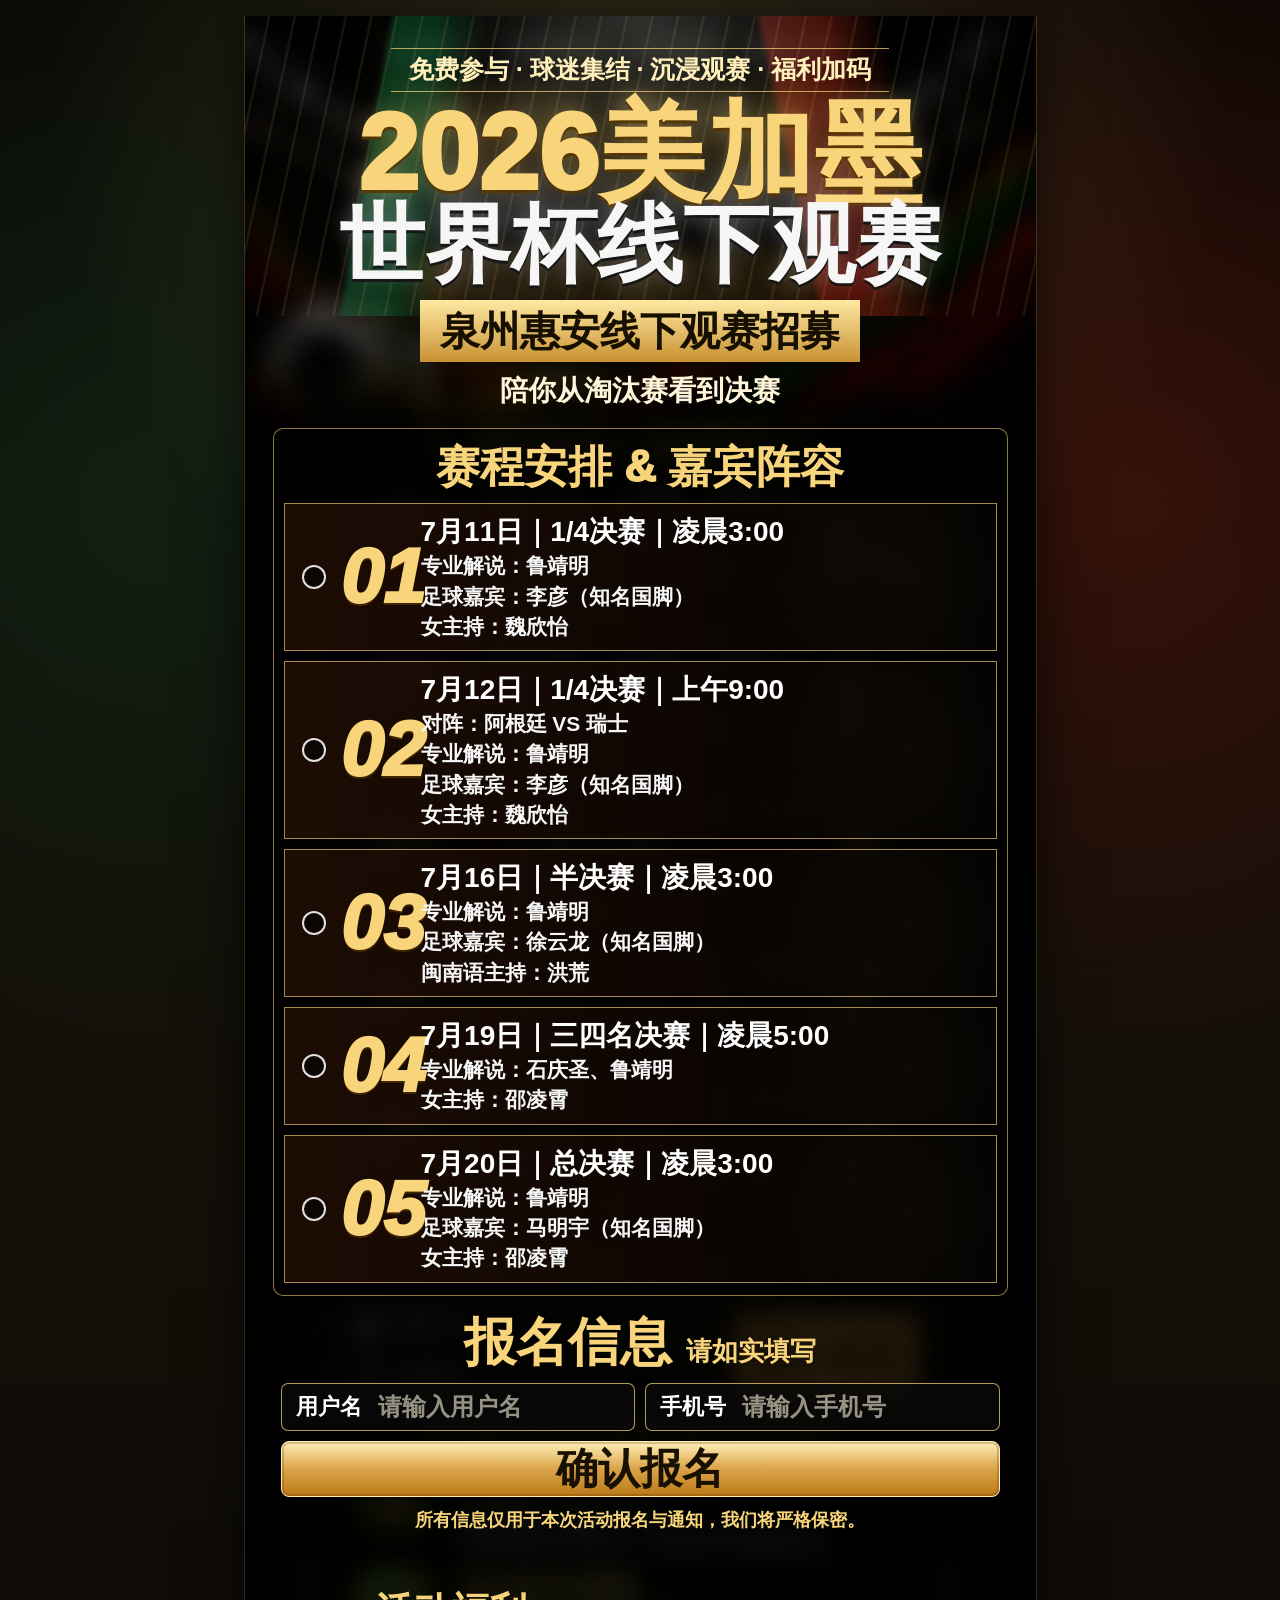
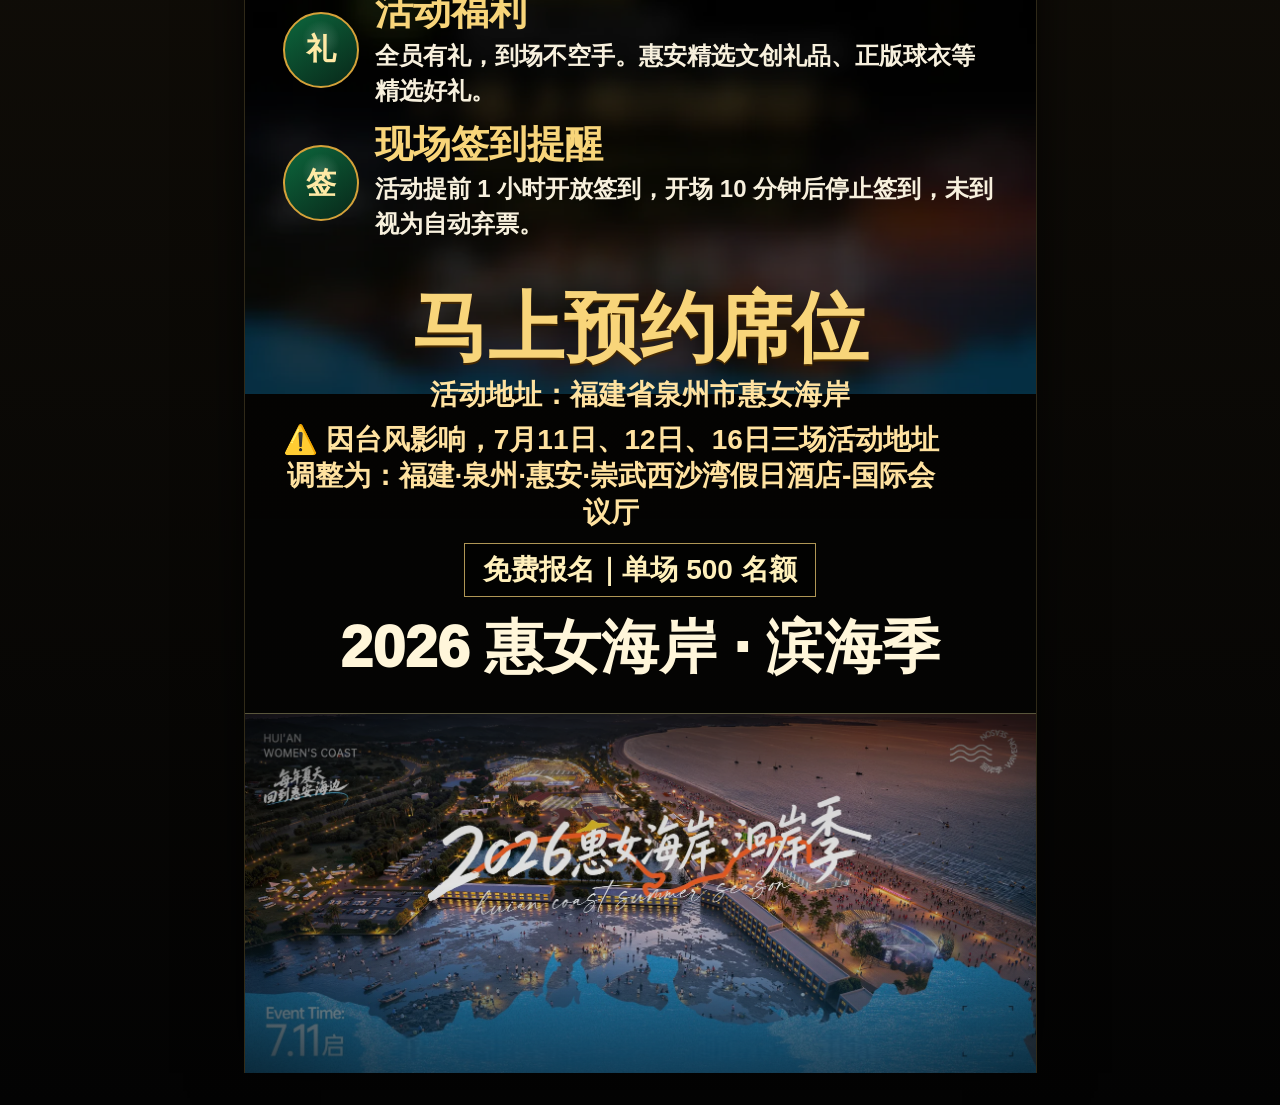
==== index.html @ ecfa78e9 "Update index.html" ====
<!doctype html>
<html lang="zh-CN">
  <head>
    <meta charset="utf-8" />
    <meta name="viewport" content="width=device-width, initial-scale=1, viewport-fit=cover" />
    <title>2026美加墨世界杯线下观赛招募</title>
    <link rel="stylesheet" href="./styles.css?v=20260707-8" />
  </head>
  <body>
    <main class="page" aria-label="2026美加墨世界杯线下观赛招募">
      <section class="poster" aria-label="活动报名页面">
        <header class="hero">
          <p class="eyebrow">免费参与 · 球迷集结 · 沉浸观赛 · 福利加码</p>
          <h1>
            <span>2026美加墨</span>
            <strong>世界杯线下观赛</strong>
          </h1>
          <p class="ribbon">泉州惠安线下观赛招募</p>
          <p class="hero-subtitle">陪你从淘汰赛看到决赛</p>
        </header>

        <form class="signup-form" id="signupForm" novalidate>
          <section class="schedule-section" aria-labelledby="scheduleTitle">
            <h2 id="scheduleTitle">赛程安排 & 嘉宾阵容</h2>
            <fieldset class="session-picker" aria-label="选择报名场次">
              <legend class="sr-only">选择报名场次，可多选</legend>

              <label class="session-choice">
                <input type="checkbox" name="sessions" value="01｜7月11日｜1/4决赛｜凌晨3:00" />
                <span class="choice-dot" aria-hidden="true"></span>
                <span class="session-no">01</span>
                <span class="session-info">
                  <span class="session-title">7月11日｜1/4决赛｜凌晨3:00</span>
                  <span>专业解说：鲁靖明</span>
                  <span>足球嘉宾：李彦（知名国脚）</span>
                  <span>女主持：魏欣怡</span>
                </span>
              </label>

              <label class="session-choice">
                <input type="checkbox" name="sessions" value="02｜7月12日｜1/4决赛｜上午9:00" />
                <span class="choice-dot" aria-hidden="true"></span>
                <span class="session-no">02</span>
                <span class="session-info">
                  <span class="session-title">7月12日｜1/4决赛｜上午9:00</span>
                  <span>对阵：阿根廷 VS 瑞士</span>
                  <span>专业解说：鲁靖明</span>
                  <span>足球嘉宾：李彦（知名国脚）</span>
                  <span>女主持：魏欣怡</span>
                </span>
              </label>

              <label class="session-choice">
                <input type="checkbox" name="sessions" value="03｜7月16日｜半决赛｜凌晨3:00" />
                <span class="choice-dot" aria-hidden="true"></span>
                <span class="session-no">03</span>
                <span class="session-info">
                  <span class="session-title">7月16日｜半决赛｜凌晨3:00</span>
                  <span>专业解说：鲁靖明</span>
                  <span>足球嘉宾：徐云龙（知名国脚）</span>
                  <span>闽南语主持：洪荒</span>
                </span>
              </label>

              <label class="session-choice">
                <input type="checkbox" name="sessions" value="04｜7月19日｜三四名决赛｜凌晨5:00" />
                <span class="choice-dot" aria-hidden="true"></span>
                <span class="session-no">04</span>
                <span class="session-info">
                  <span class="session-title">7月19日｜三四名决赛｜凌晨5:00</span>
                  <span>专业解说：石庆圣、鲁靖明</span>
                  <span>女主持：邵凌霄</span>
                </span>
              </label>

              <label class="session-choice">
                <input type="checkbox" name="sessions" value="05｜7月20日｜总决赛｜凌晨3:00" />
                <span class="choice-dot" aria-hidden="true"></span>
                <span class="session-no">05</span>
                <span class="session-info">
                  <span class="session-title">7月20日｜总决赛｜凌晨3:00</span>
                  <span>专业解说：鲁靖明</span>
                  <span>足球嘉宾：马明宇（知名国脚）</span>
                  <span>女主持：邵凌霄</span>
                </span>
              </label>
            </fieldset>
          </section>

          <section class="signup-section" aria-labelledby="signupTitle">
            <h2 id="signupTitle">报名信息 <span>请如实填写</span></h2>
            <div class="signup-grid">
              <label class="field field-name">
                <span>用户名</span>
                <input id="username" name="username" type="text" autocomplete="name" placeholder="请输入用户名" maxlength="20" required />
              </label>

              <label class="field field-phone">
                <span>手机号</span>
                <input id="phone" name="phone" type="tel" inputmode="numeric" autocomplete="tel" placeholder="请输入手机号" maxlength="11" required />
              </label>

              <button class="submit-btn" id="submitBtn" type="submit">确认报名</button>
            </div>
            <p class="privacy-note">所有信息仅用于本次活动报名与通知，我们将严格保密。</p>
            <p class="form-message" id="formMessage" aria-live="polite"></p>
          </section>
        </form>

        <section class="success-panel" id="successPanel" hidden>
          <h2>报名成功</h2>
          <p id="successText"></p>
          <button id="resetBtn" type="button">继续报名</button>
        </section>

        <section class="benefits-section" aria-label="活动福利">
          <article>
            <span class="benefit-icon" aria-hidden="true">礼</span>
            <div>
              <h2>活动福利</h2>
              <p>全员有礼，到场不空手。惠安精选文创礼品、正版球衣等精选好礼。</p>
            </div>
          </article>
          <article>
            <span class="benefit-icon" aria-hidden="true">签</span>
            <div>
              <h2>现场签到提醒</h2>
              <p>活动提前 1 小时开放签到，开场 10 分钟后停止签到，未到视为自动弃票。</p>
            </div>
          </article>
        </section>

        <footer class="event-footer">
          <h2>马上预约席位</h2>
          <p>活动地址：福建省泉州市惠女海岸</p>
          <p class="venue-notice">⚠️ 因台风影响，7月11日、12日、16日三场活动地址调整为：福建·泉州·惠安·崇武西沙湾假日酒店-国际会议厅</p>
          <p class="quota">免费报名｜单场 500 名额</p>
          <p class="season">2026 惠女海岸 · 滨海季</p>
        </footer>

        <figure class="coast-kv" aria-label="惠女海岸活动主视觉">
          <img src="./assets/event-main-kv.webp?v=20260707-8" alt="2026 惠女海岸滨海季主视觉" loading="lazy" />
        </figure>
      </section>
    </main>

    <script src="./config.js?v=20260707-4"></script>
    <script src="./app.js?v=20260703-7"></script>
  </body>
</html>
---- styles.css ----
:root {
  --gold: #f8d57a;
  --gold-soft: #fff0bb;
  --gold-deep: #9b6718;
  --red: #e64125;
  --green: #4ac268;
  --ink: #fffaf0;
  --muted: #d6c5a0;
  --line: rgba(248, 213, 122, 0.58);
  --panel: rgba(7, 7, 7, 0.78);
  --error: #ffdf78;
}

* {
  box-sizing: border-box;
}

html,
body {
  min-height: 100%;
}

body {
  margin: 0;
  font-family: "PingFang SC", "Microsoft YaHei", Arial, sans-serif;
  color: var(--ink);
  background:
    radial-gradient(circle at 50% 4%, rgba(255, 224, 137, 0.18), transparent 22%),
    radial-gradient(circle at 12% 18%, rgba(30, 117, 70, 0.2), transparent 24%),
    radial-gradient(circle at 88% 18%, rgba(202, 40, 24, 0.22), transparent 24%),
    linear-gradient(180deg, #090703 0%, #141009 42%, #030303 100%);
}

button,
input {
  font: inherit;
}

.page {
  min-height: 100vh;
  min-height: 100svh;
  display: grid;
  place-items: start center;
  padding:
    max(16px, calc(env(safe-area-inset-top, 0px) + 8px))
    0
    max(32px, calc(env(safe-area-inset-bottom, 0px) + 24px));
}

.poster {
  position: relative;
  width: min(100vw, 793px);
  overflow: hidden;
  padding: 18px 18px 28px;
  border-inline: 1px solid rgba(248, 213, 122, 0.18);
  background:
    linear-gradient(180deg, rgba(0, 0, 0, 0.42) 0%, rgba(0, 0, 0, 0.68) 48%, rgba(0, 0, 0, 0.38) 100%),
    image-set(url("./assets/visual-backdrop.webp?v=20260707-7") type("image/webp")) top center / 100% auto no-repeat,
    linear-gradient(145deg, rgba(255, 215, 115, 0.13), transparent 28%),
    linear-gradient(215deg, rgba(203, 24, 17, 0.18), transparent 26%),
    linear-gradient(180deg, rgba(5, 5, 5, 0.96), rgba(9, 8, 5, 0.98));
  box-shadow: 0 0 50px rgba(0, 0, 0, 0.65);
}

.poster::before,
.poster::after {
  content: "";
  position: absolute;
  pointer-events: none;
}

.poster::before {
  inset: 0 0 auto;
  height: 300px;
  background:
    radial-gradient(ellipse at 50% 0%, rgba(255, 255, 255, 0.22), transparent 35%),
    repeating-linear-gradient(102deg, transparent 0 22px, rgba(255, 227, 150, 0.1) 23px 25px),
    linear-gradient(100deg, transparent 0 17%, rgba(11, 163, 81, 0.34) 18% 23%, transparent 29% 100%),
    linear-gradient(78deg, transparent 0 67%, rgba(217, 43, 24, 0.38) 68% 75%, transparent 82% 100%);
  opacity: 0.8;
}

.poster::after {
  left: -12%;
  right: -12%;
  bottom: -42px;
  height: 230px;
  background:
    radial-gradient(ellipse at 50% 100%, rgba(37, 124, 178, 0.42), transparent 52%),
    linear-gradient(180deg, transparent, rgba(16, 71, 104, 0.8));
}

.hero,
.signup-form,
.benefits-section,
.event-footer,
.success-panel {
  position: relative;
  z-index: 1;
}

.hero {
  min-height: 292px;
  display: grid;
  align-content: center;
  gap: 10px;
  padding: 14px 4px 18px;
  text-align: center;
}

.eyebrow {
  width: fit-content;
  max-width: 100%;
  margin: 0 auto;
  padding: 4px 18px;
  border-block: 1px solid rgba(248, 213, 122, 0.72);
  color: var(--gold-soft);
  font-size: clamp(14px, 3.8vw, 25px);
  font-weight: 700;
  line-height: 1.35;
}

.hero h1 {
  margin: 0;
  color: var(--gold);
  font-weight: 1000;
  line-height: 0.95;
  text-shadow: 0 3px 0 rgba(84, 52, 0, 0.88), 0 0 22px rgba(255, 219, 126, 0.32);
}

.hero h1 span,
.hero h1 strong {
  display: block;
}

.hero h1 span {
  font-size: clamp(45px, 14vw, 108px);
}

.hero h1 strong {
  color: #f6f6f6;
  font-size: clamp(38px, 11.5vw, 86px);
  text-shadow: 0 3px 0 rgba(20, 20, 20, 0.9), 0 0 20px rgba(255, 255, 255, 0.24);
}

.ribbon {
  width: fit-content;
  max-width: 96%;
  margin: 4px auto 0;
  padding: 8px 20px;
  color: #171000;
  background: linear-gradient(180deg, #ffe8a2, #c89232);
  font-size: clamp(18px, 5.5vw, 40px);
  font-weight: 1000;
  line-height: 1.15;
}

.hero-subtitle {
  margin: 0;
  color: #fff5da;
  font-size: clamp(15px, 4.6vw, 28px);
  font-weight: 700;
}

.schedule-section {
  padding: 14px 10px 0;
  border: 1px solid var(--line);
  border-radius: 10px;
  background: rgba(0, 0, 0, 0.52);
}

.schedule-section h2,
.signup-section h2,
.benefits-section h2,
.event-footer h2 {
  margin: 0;
  color: var(--gold);
  font-weight: 1000;
  line-height: 1.1;
  text-align: center;
}

.schedule-section h2 {
  margin-bottom: 12px;
  font-size: clamp(22px, 6vw, 44px);
}

.session-picker {
  display: grid;
  gap: 10px;
  margin: 0;
  padding: 0 0 12px;
  border: 0;
}

.session-choice {
  position: relative;
  display: grid;
  grid-template-columns: 38px 72px 1fr;
  gap: 8px;
  min-height: 118px;
  align-items: center;
  padding: 10px 10px;
  border: 1px solid rgba(248, 213, 122, 0.64);
  background:
    linear-gradient(90deg, rgba(35, 15, 5, 0.82), rgba(0, 0, 0, 0.7)),
    radial-gradient(circle at 88% 50%, rgba(248, 213, 122, 0.13), transparent 28%);
  cursor: pointer;
}

.session-choice input {
  position: absolute;
  inset: 0;
  width: 100%;
  height: 100%;
  opacity: 0;
  cursor: pointer;
  z-index: 2;
}

.choice-dot {
  width: 24px;
  aspect-ratio: 1;
  justify-self: center;
  border: 2px solid rgba(255, 255, 255, 0.88);
  border-radius: 50%;
  background: rgba(0, 0, 0, 0.52);
}

.choice-dot,
.session-no,
.session-info {
  pointer-events: none;
}

.session-choice input:checked + .choice-dot {
  border-color: #fff1bd;
  background:
    radial-gradient(circle at 50% 50%, #fff6ce 0 24%, #e1a327 27% 52%, rgba(0, 0, 0, 0.62) 56% 100%);
  box-shadow: 0 0 14px rgba(255, 213, 113, 0.88);
}

.session-choice:has(input:checked) {
  border-color: #ffe6a1;
  box-shadow: inset 0 0 0 1px rgba(255, 221, 144, 0.45), 0 0 18px rgba(230, 166, 43, 0.25);
}

.session-no {
  color: var(--gold);
  font-size: clamp(46px, 13vw, 76px);
  font-weight: 1000;
  font-style: italic;
  line-height: 1;
  text-shadow: 0 2px 0 rgba(67, 39, 0, 0.9);
}

.session-info {
  display: grid;
  gap: 4px;
  color: #f7f7f7;
  font-size: clamp(12px, 3.25vw, 21px);
  font-weight: 650;
  line-height: 1.25;
}

.session-title {
  color: #fff;
  font-size: clamp(15px, 4.3vw, 28px);
  font-weight: 900;
}

.signup-section {
  margin-top: 18px;
  padding: 0 8px 4px;
}

.signup-section h2 {
  margin-bottom: 12px;
  font-size: clamp(26px, 8vw, 52px);
}

.signup-section h2 span {
  font-size: 0.5em;
}

.signup-grid {
  display: grid;
  grid-template-columns: 1fr;
  gap: 10px;
}

.field {
  display: grid;
  grid-template-columns: 84px 1fr;
  align-items: center;
  min-height: 48px;
  border: 1px solid rgba(248, 213, 122, 0.72);
  border-radius: 7px;
  background: rgba(9, 9, 9, 0.78);
  overflow: hidden;
}

.field span {
  padding-left: 14px;
  color: #fff;
  font-size: clamp(15px, 4vw, 22px);
  font-weight: 900;
}

.field input {
  width: 100%;
  min-width: 0;
  height: 100%;
  border: 0;
  outline: 0;
  color: #fff8df;
  background: transparent;
  padding: 0 12px;
  font-size: clamp(16px, 4.4vw, 24px);
  font-weight: 800;
}

.field input::placeholder {
  color: rgba(255, 248, 223, 0.58);
}

.field:focus-within {
  border-color: #fff0ad;
  box-shadow: 0 0 18px rgba(255, 211, 105, 0.24);
}

.submit-btn {
  min-height: 56px;
  border: 1px solid #fff0ad;
  border-radius: 8px;
  color: #181000;
  background: linear-gradient(180deg, #fff0ba 0%, #dca64b 48%, #b97818 100%);
  font-size: clamp(23px, 7vw, 42px);
  font-weight: 1000;
  line-height: 1;
  cursor: pointer;
  box-shadow: inset 0 0 0 2px rgba(111, 58, 0, 0.28), 0 4px 16px rgba(0, 0, 0, 0.45);
}

.submit-btn:focus-visible,
.submit-btn:hover {
  outline: 2px solid rgba(255, 240, 173, 0.8);
  outline-offset: 2px;
}

.submit-btn[disabled] {
  cursor: wait;
  opacity: 0.76;
}

.privacy-note,
.form-message {
  margin: 10px 0 0;
  font-size: clamp(12px, 3.2vw, 18px);
  font-weight: 700;
  line-height: 1.45;
  text-align: center;
}

.privacy-note {
  color: var(--gold);
}

.form-message {
  min-height: 22px;
  color: var(--error);
}

.success-panel {
  margin-top: 18px;
  padding: 22px 18px;
  border: 1px solid rgba(255, 211, 105, 0.8);
  border-radius: 10px;
  background: linear-gradient(145deg, rgba(26, 16, 2, 0.94), rgba(4, 4, 4, 0.93));
  box-shadow: 0 0 28px rgba(255, 203, 93, 0.45);
  text-align: center;
}

.success-panel h2 {
  margin: 0;
  color: var(--gold);
  font-size: clamp(26px, 8vw, 48px);
  line-height: 1.1;
}

.success-panel p {
  margin: 10px 0 14px;
  color: #fff7dc;
  font-size: clamp(13px, 4vw, 22px);
  line-height: 1.45;
}

.success-panel button {
  min-height: 38px;
  padding: 0 20px;
  border: 1px solid rgba(255, 226, 153, 0.7);
  border-radius: 6px;
  color: #251600;
  background: linear-gradient(180deg, #ffe1a0 0%, #c58a2b 100%);
  font-weight: 900;
  cursor: pointer;
}

.benefits-section {
  display: grid;
  gap: 16px;
  margin-top: 22px;
  padding: 0 10px;
}

.benefits-section article {
  display: grid;
  grid-template-columns: 76px 1fr;
  gap: 16px;
  align-items: center;
}

.benefit-icon {
  display: grid;
  place-items: center;
  width: 76px;
  aspect-ratio: 1;
  border: 2px solid #d5a23a;
  border-radius: 50%;
  color: #ffe9a5;
  background:
    radial-gradient(circle at 50% 35%, rgba(255, 255, 255, 0.18), transparent 32%),
    linear-gradient(145deg, #0d673d, #082719);
  font-size: 30px;
  font-weight: 1000;
}

.benefits-section h2 {
  margin-bottom: 6px;
  text-align: left;
  font-size: clamp(21px, 6vw, 38px);
}

.benefits-section p {
  margin: 0;
  color: #f7f0dd;
  font-size: clamp(14px, 4vw, 24px);
  font-weight: 650;
  line-height: 1.45;
}

.event-footer {
  display: grid;
  gap: 8px;
  margin-top: 24px;
  padding: 20px 4px 10px;
  text-align: center;
}

.event-footer h2 {
  font-size: clamp(36px, 11vw, 76px);
  text-shadow: 0 2px 0 rgba(73, 42, 0, 0.95);
}

.event-footer p {
  margin: 0;
  color: #ffe2a0;
  font-size: clamp(15px, 4.6vw, 28px);
  font-weight: 900;
  line-height: 1.3;
}

.event-footer .quota {
  width: fit-content;
  max-width: 100%;
  margin: 4px auto;
  padding: 8px 18px;
  border: 1px solid rgba(248, 213, 122, 0.7);
  color: var(--gold-soft);
  background: rgba(0, 0, 0, 0.55);
}

.event-footer .season {
  color: #fff6da;
  font-size: clamp(26px, 8vw, 58px);
  font-weight: 1000;
}

.coast-kv {
  position: relative;
  margin: 18px -18px -28px;
  aspect-ratio: 16 / 9;
  min-height: 210px;
  overflow: hidden;
  border-top: 1px solid rgba(248, 213, 122, 0.34);
  background: #06131d;
}

.coast-kv::before {
  content: "";
  position: absolute;
  inset: 0;
  z-index: 1;
  pointer-events: none;
  background:
    linear-gradient(180deg, rgba(0, 0, 0, 0.72) 0%, rgba(0, 0, 0, 0.16) 22%, rgba(0, 0, 0, 0.08) 68%, rgba(0, 0, 0, 0.4) 100%),
    linear-gradient(90deg, rgba(0, 0, 0, 0.28), transparent 22%, transparent 78%, rgba(0, 0, 0, 0.22));
}

.coast-kv img {
  display: block;
  width: 100%;
  height: 100%;
  object-fit: cover;
  object-position: center center;
}

.sr-only {
  position: absolute;
  width: 1px;
  height: 1px;
  padding: 0;
  margin: -1px;
  overflow: hidden;
  clip: rect(0, 0, 0, 0);
  white-space: nowrap;
  border: 0;
}

@media (min-width: 620px) {
  .poster {
    padding-inline: 28px;
  }

  .signup-grid {
    grid-template-columns: 1fr 1fr;
  }

  .submit-btn {
    grid-column: 1 / -1;
  }

  .coast-kv {
    margin-inline: -28px;
    aspect-ratio: 2139 / 975;
    min-height: 260px;
  }
}

.session-venue {
  color: #f8d57a;
  font-weight: 700;
}

.venue-notice {
  margin: 6px auto 0;
  max-width: 92%;
  color: #f8d57a;
  font-weight: 700;
  text-align: center;
  line-height: 1.5;
}
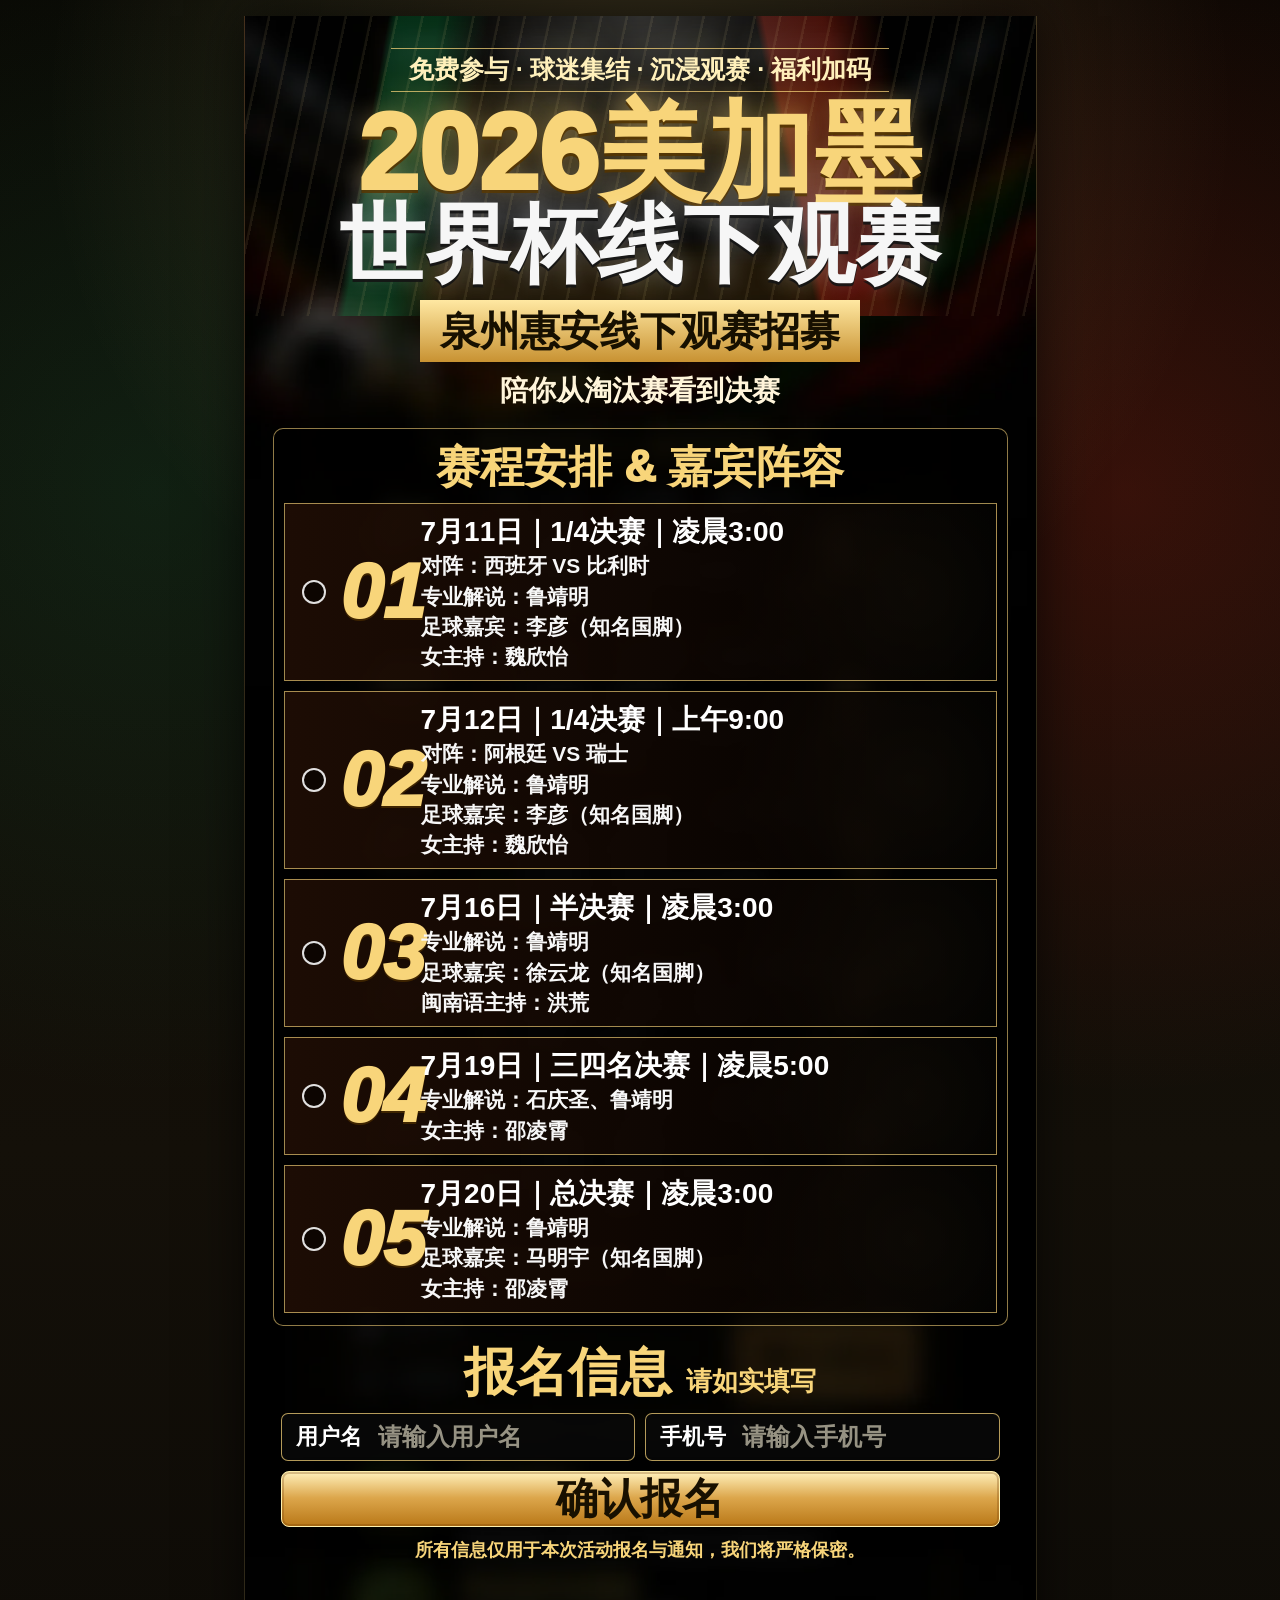
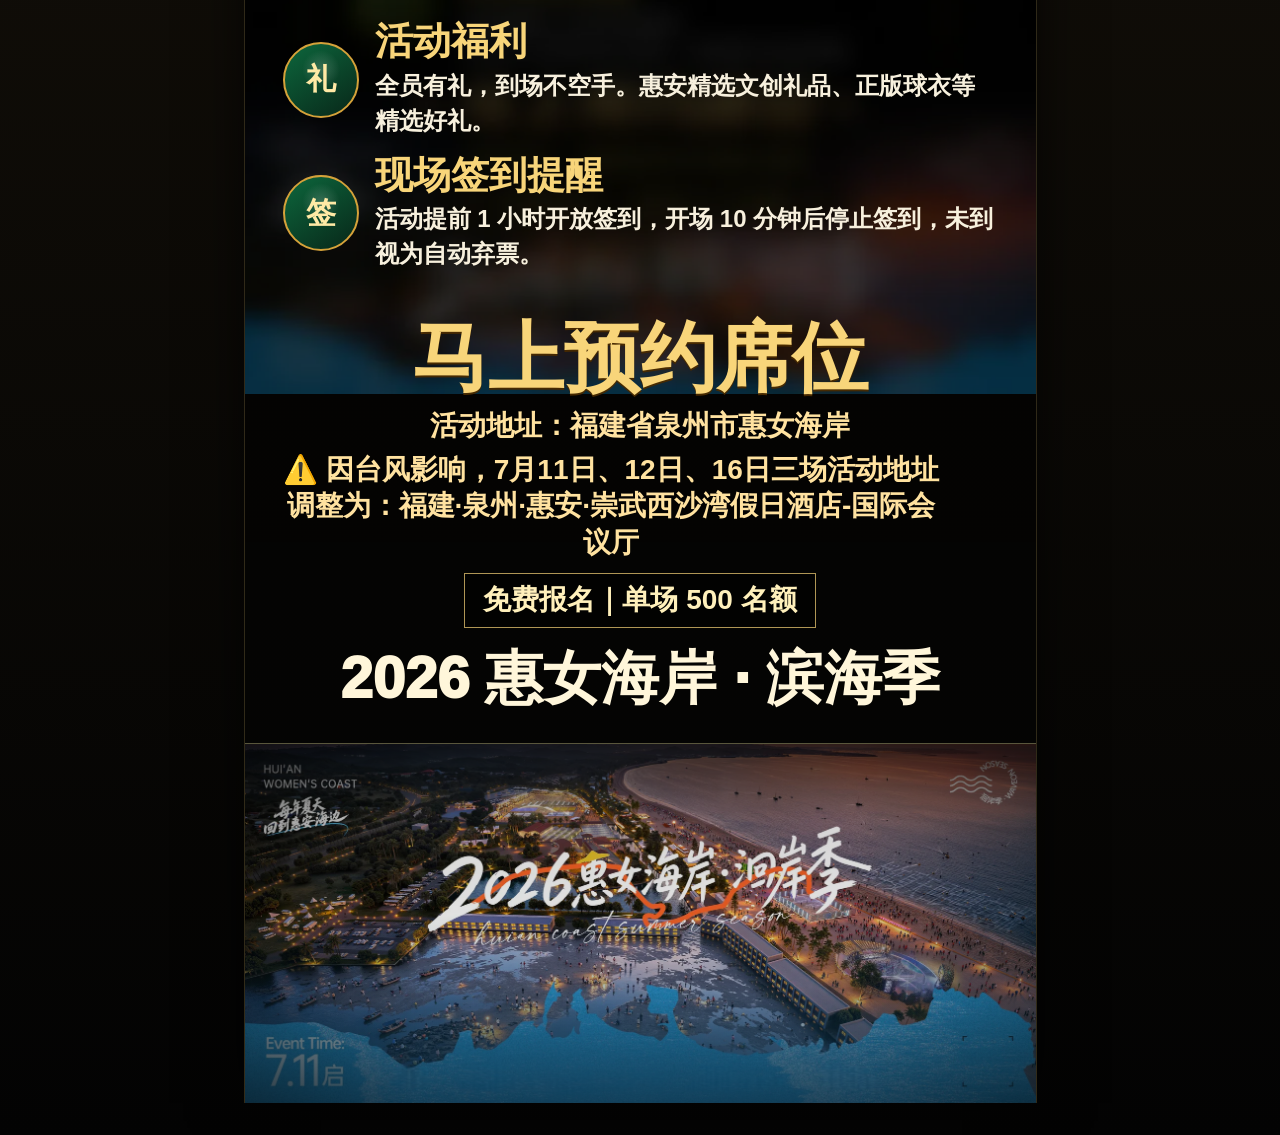
==== commit 8ff9da45: "Update index.html" ====
--- a/index.html
+++ b/index.html
@@ -31,6 +31,7 @@
                 <span class="session-no">01</span>
                 <span class="session-info">
                   <span class="session-title">7月11日｜1/4决赛｜凌晨3:00</span>
+                  <span>对阵：西班牙 VS 比利时</span>
                   <span>专业解说：鲁靖明</span>
                   <span>足球嘉宾：李彦（知名国脚）</span>
                   <span>女主持：魏欣怡</span>
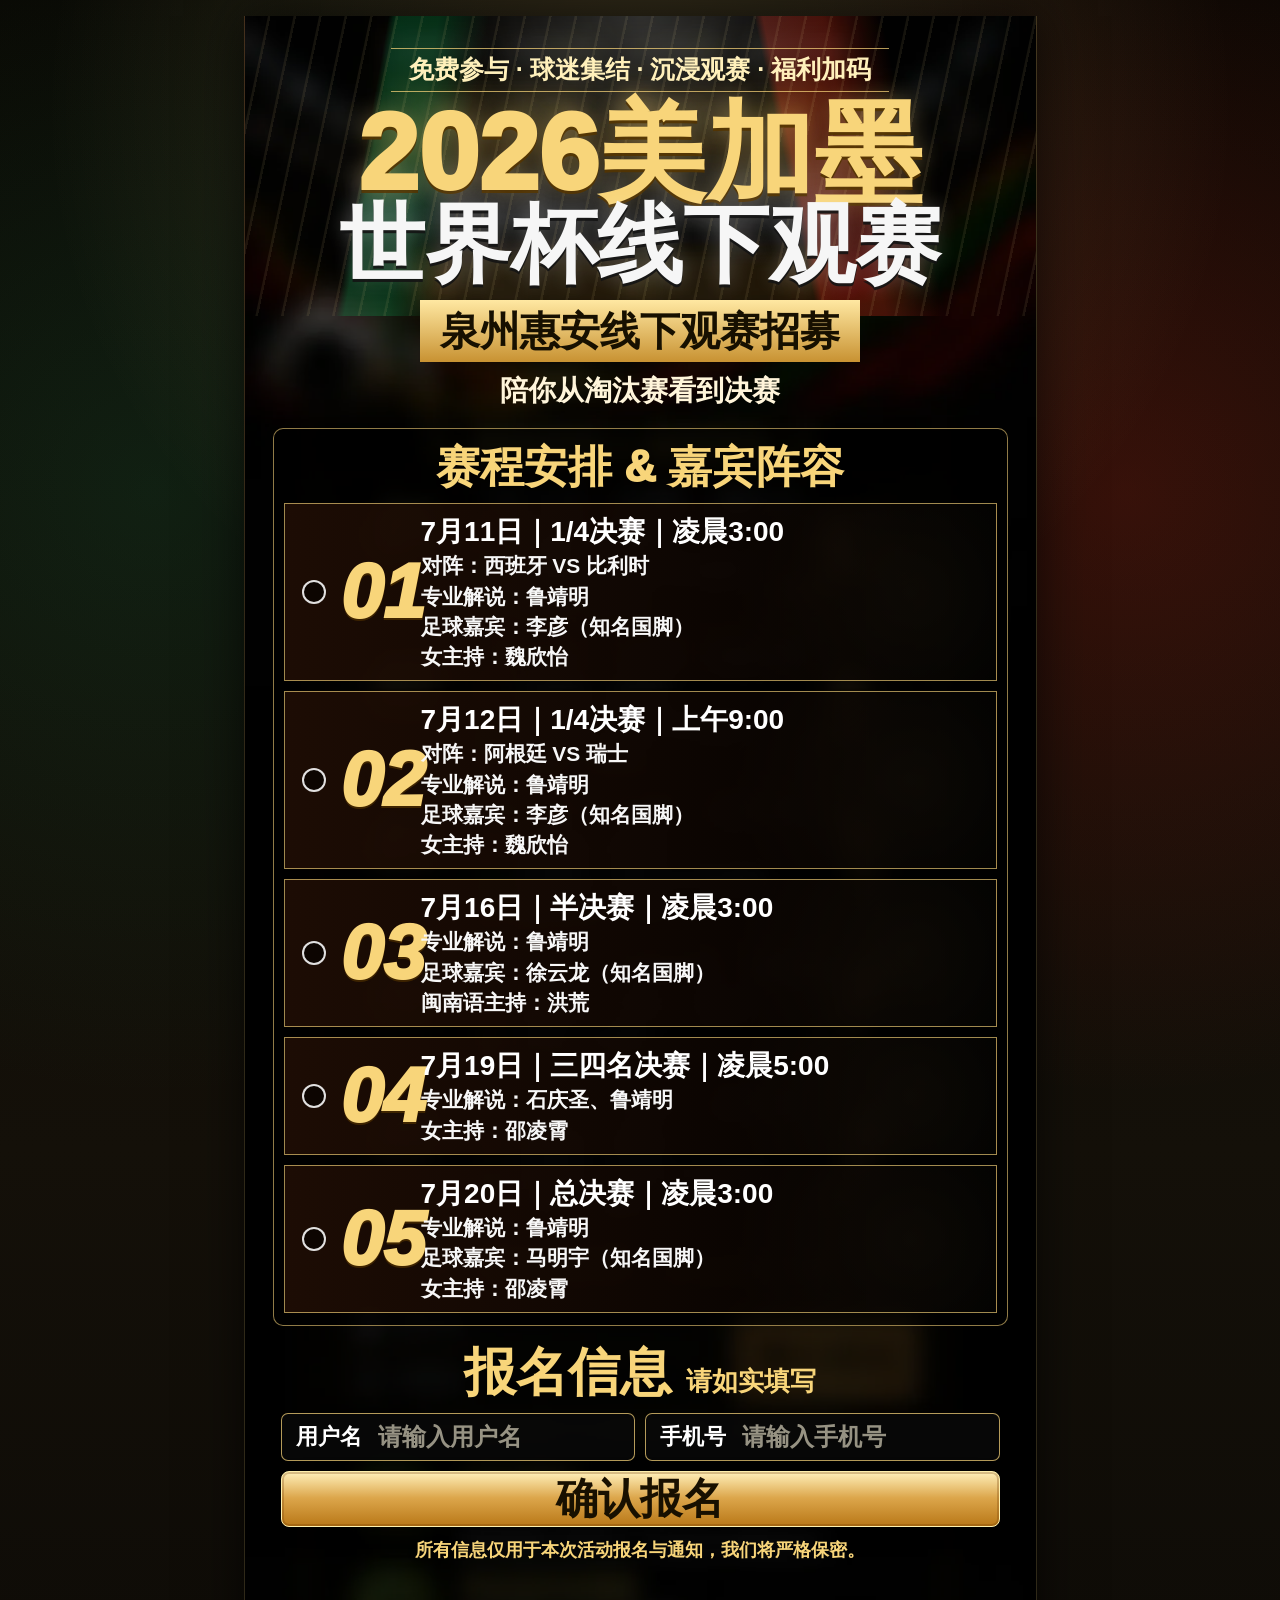
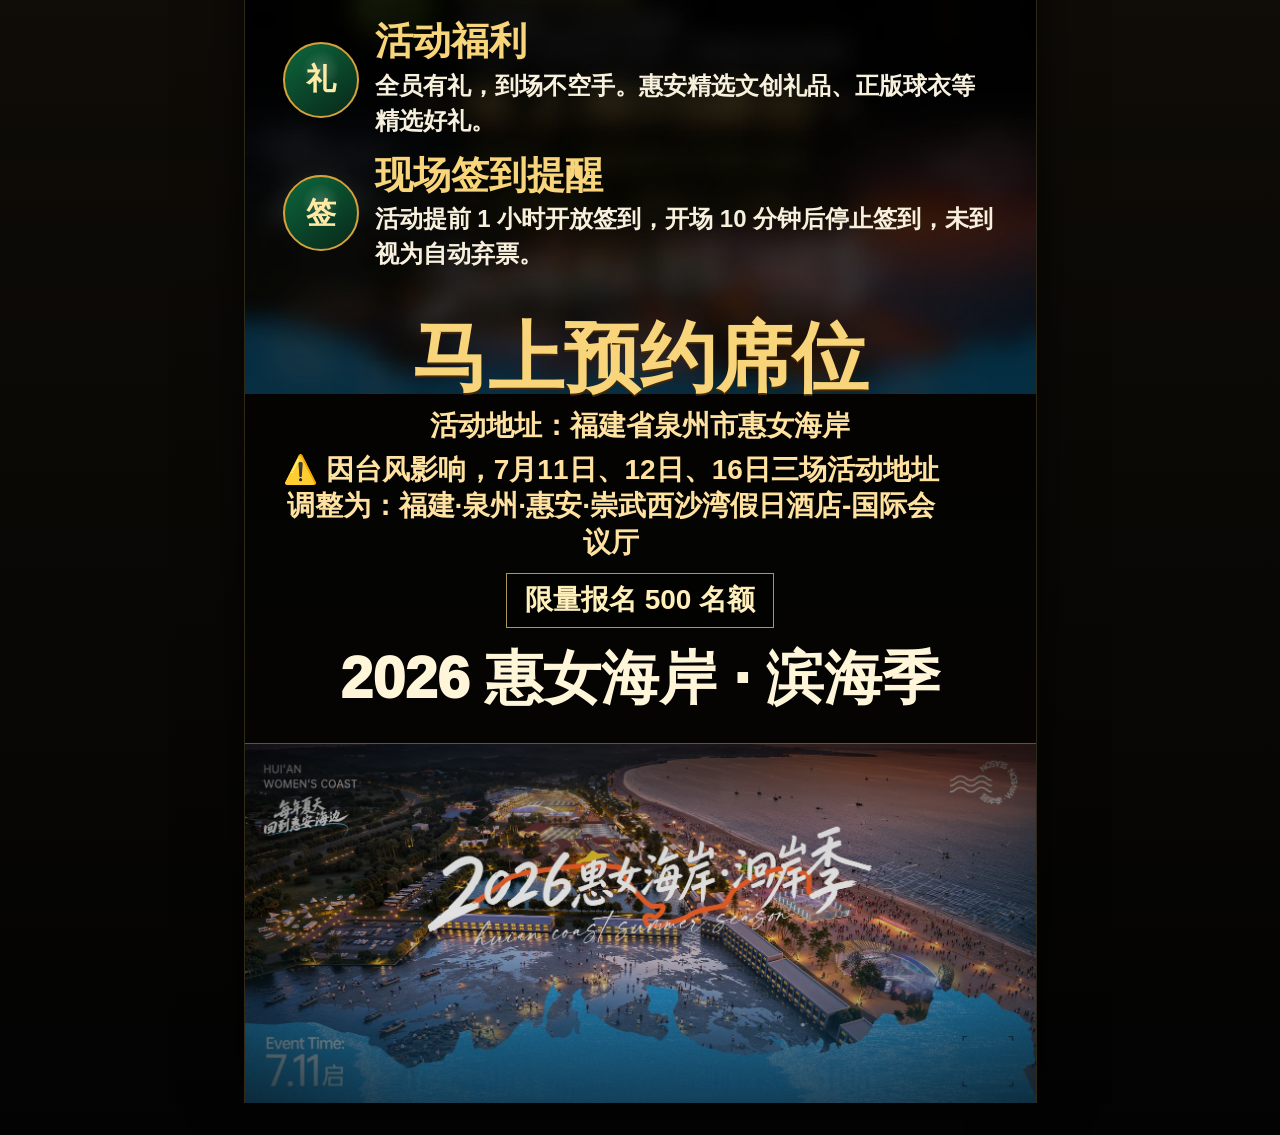
==== commit d3c6a9b5: "Update index.html" ====
--- a/index.html
+++ b/index.html
@@ -135,7 +135,7 @@
           <h2>马上预约席位</h2>
           <p>活动地址：福建省泉州市惠女海岸</p>
           <p class="venue-notice">⚠️ 因台风影响，7月11日、12日、16日三场活动地址调整为：福建·泉州·惠安·崇武西沙湾假日酒店-国际会议厅</p>
-          <p class="quota">免费报名｜单场 500 名额</p>
+          <p class="quota">限量报名 500 名额</p>
           <p class="season">2026 惠女海岸 · 滨海季</p>
         </footer>
 
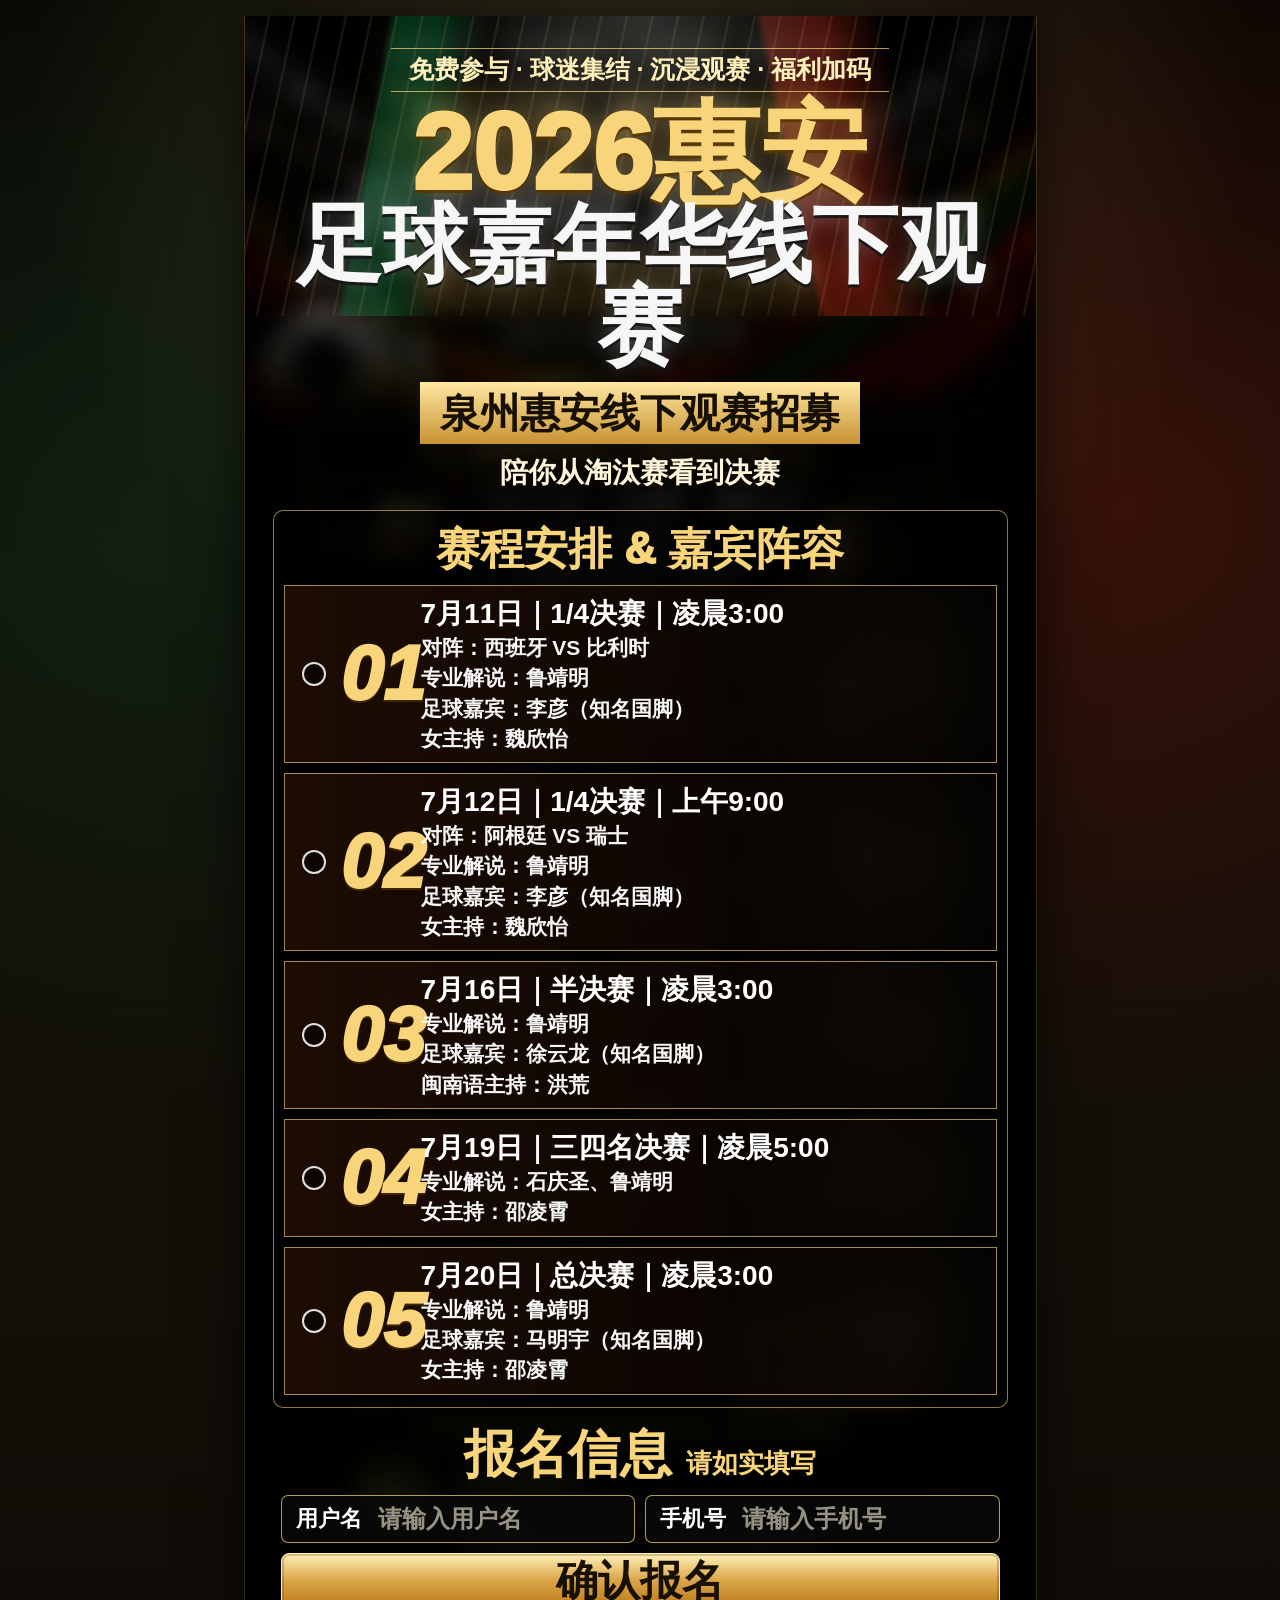
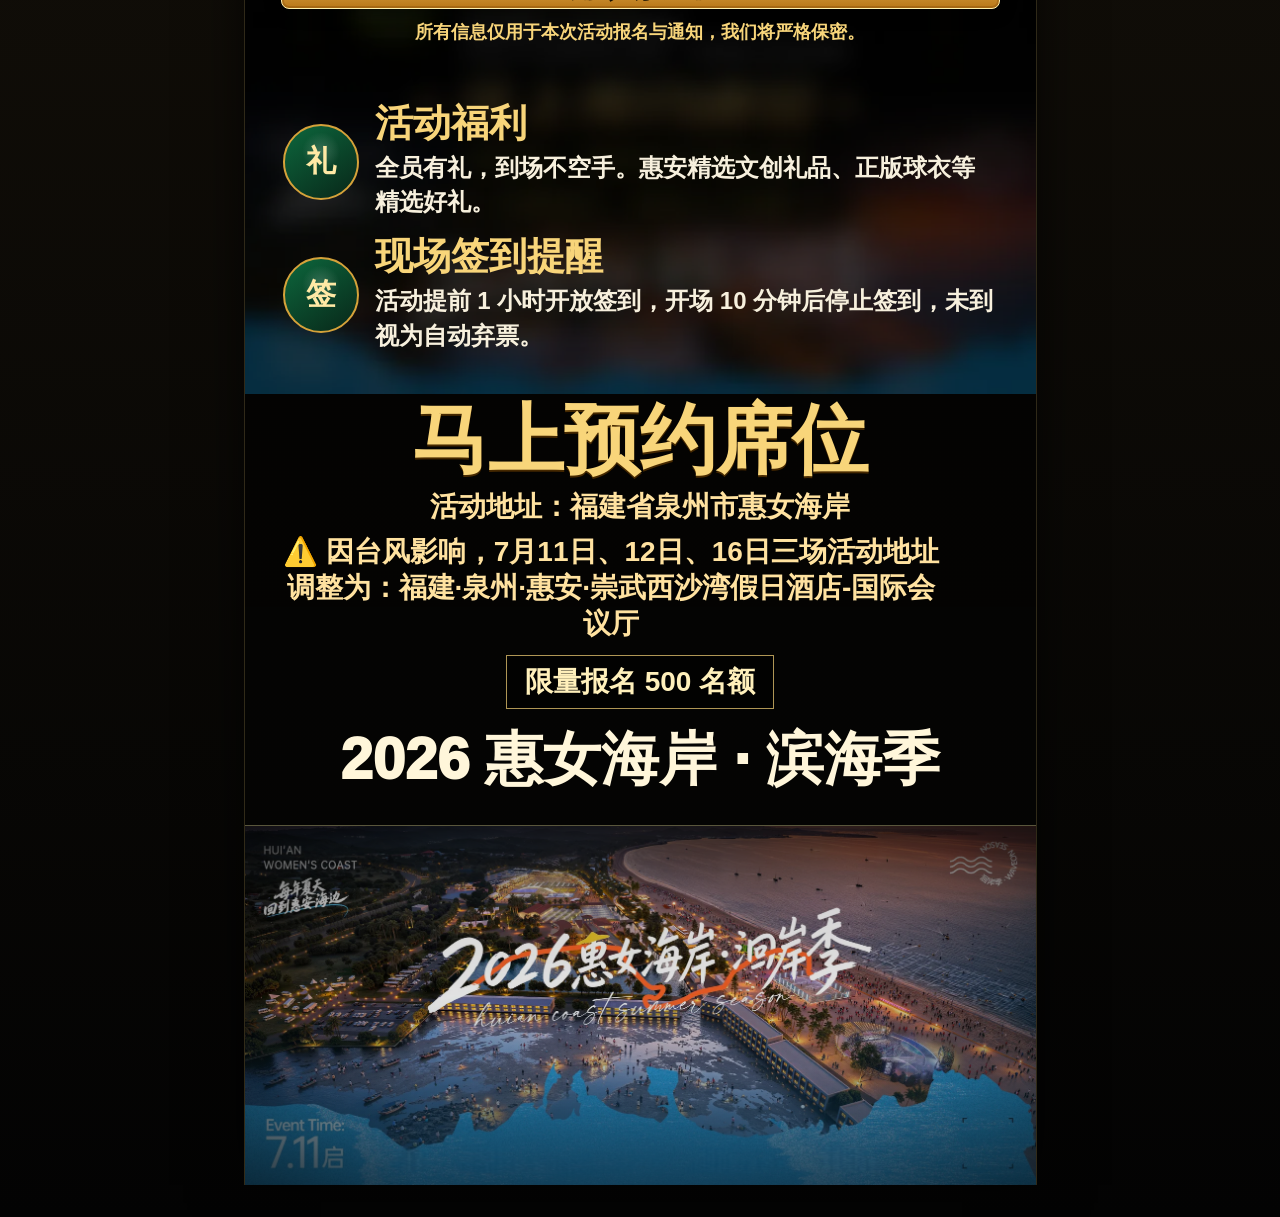
==== commit a7d24a2f: "Update index.html" ====
--- a/index.html
+++ b/index.html
@@ -3,17 +3,17 @@
   <head>
     <meta charset="utf-8" />
     <meta name="viewport" content="width=device-width, initial-scale=1, viewport-fit=cover" />
-    <title>2026美加墨世界杯线下观赛招募</title>
+    <title>这个夏天来惠安，吹海风、赴热爱、看球赛</title>
     <link rel="stylesheet" href="./styles.css?v=20260707-8" />
   </head>
   <body>
-    <main class="page" aria-label="2026美加墨世界杯线下观赛招募">
+    <main class="page" aria-label="惠安足球嘉年华观赛活动招募">
       <section class="poster" aria-label="活动报名页面">
         <header class="hero">
           <p class="eyebrow">免费参与 · 球迷集结 · 沉浸观赛 · 福利加码</p>
           <h1>
-            <span>2026美加墨</span>
-            <strong>世界杯线下观赛</strong>
+            <span>2026惠安</span>
+            <strong>足球嘉年华线下观赛</strong>
           </h1>
           <p class="ribbon">泉州惠安线下观赛招募</p>
           <p class="hero-subtitle">陪你从淘汰赛看到决赛</p>
@@ -145,7 +145,7 @@
       </section>
     </main>
 
-    <script src="./config.js?v=20260707-4"></script>
+    <script src="./config.js?v=20260710-1"></script>
     <script src="./app.js?v=20260703-7"></script>
   </body>
 </html>
